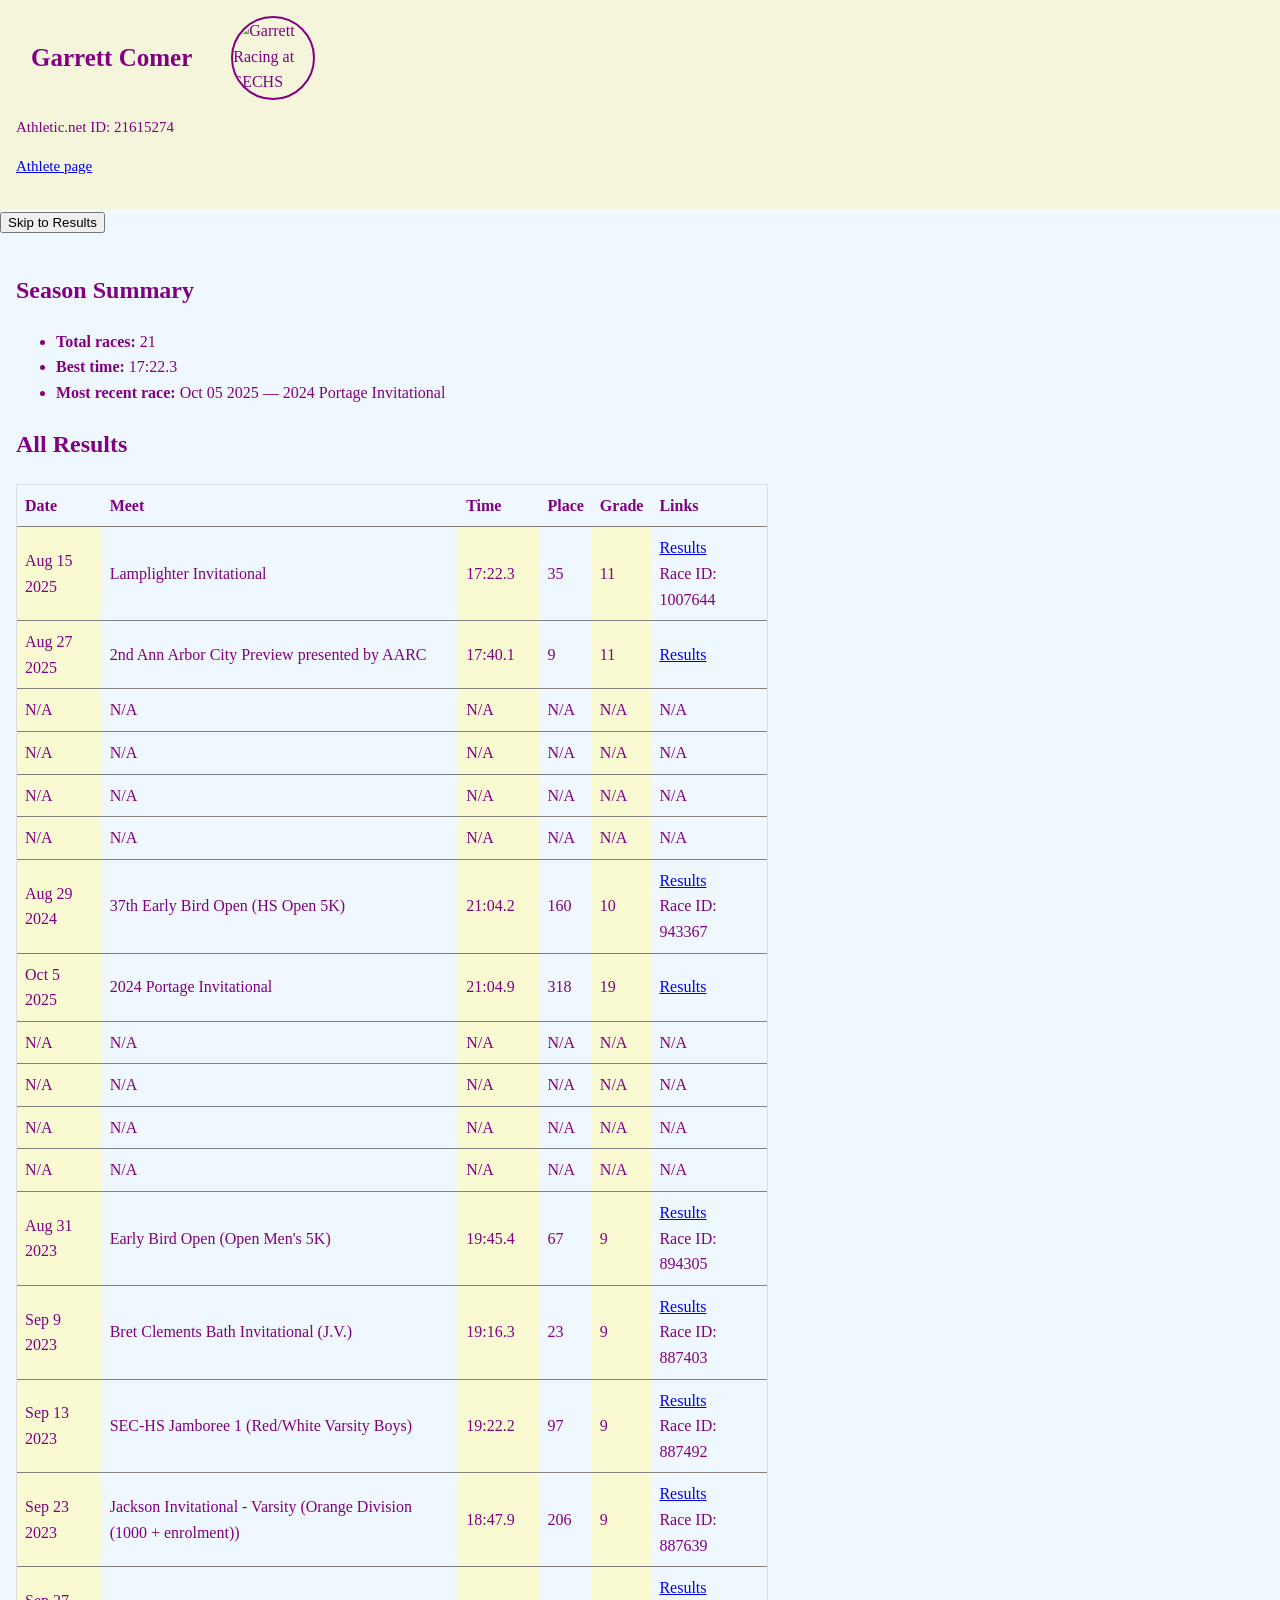
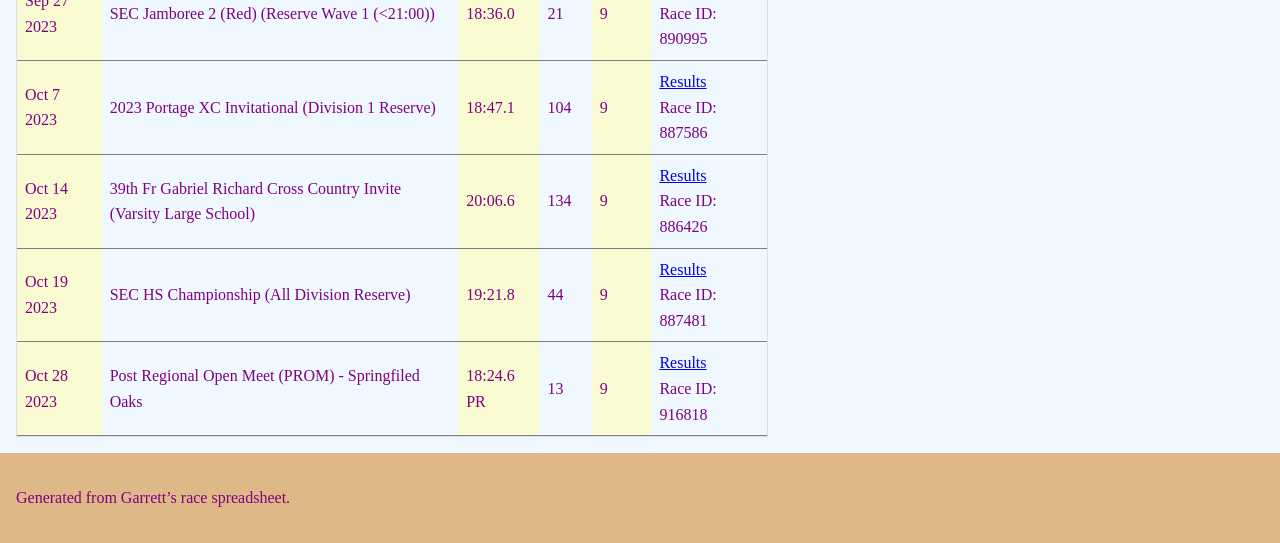
==== index.html @ 9805df11 "git" ====
<!doctype html>
<html lang="en">
<head>
  <meta charset="utf-8" />
  <meta name="viewport" content="width=device-width, initial-scale=1" />
  <title>Garrett Comer – Race Results</title>
  <link rel="stylesheet" href="css/reset.css" />
  <link rel="stylesheet" href="css/style.css" />
  <link rel="stylesheet" href="css/responsive.css" />

</head>

<body>
  <header>
    <div class="profile">
      <h1>Garrett Comer</h1>
      <img src="../images/2023SECHSChampionship.jpg"alt="Garrett Racing at SECHS Championship, 2023">
    </div>
    <p>Athletic.net ID: 21615274</p>
    <p>
      <a href="https://www.athletic.net/athlete/21615274/cross-country/">Athlete page</a>
    </p>
  </header>

  <a href="#results"><button id="skip">Skip to Results</button></a>

  <main>
    <section>
      <h2>Season Summary</h2>
      <ul>
        <li><strong>Total races:</strong> 21</li>
        <li><strong>Best time:</strong> 17:22.3</li>
        <li><strong>Most recent race:</strong> Oct 05 2025 — 2024 Portage Invitational</li>
      </ul>
    </section>

    <section>
      <h2 id="results">All Results</h2>
      <div id="table-wrapper">
        <table>
          <thead>
            <tr>
              <th scope="col">Date</th>
              <th scope="col">Meet</th>
              <th scope="col">Time</th>
              <th scope="col">Place</th>
              <th scope="col">Grade</th>
              <th scope="col">Links</th>
            </tr>
          </thead>
          <tbody>
            <tr><td>Aug 15 2025</td><td>Lamplighter Invitational</td><td>17:22.3</td><td>35</td><td>11</td><td><a href="https://www.athletic.net/CrossCountry/meet/247194/results/1007644">Results</a><br><span>Race ID: 1007644</span></td></tr>
            <tr><td>Aug 27 2025</td><td>2nd Ann Arbor City Preview presented by AARC</td><td>17:40.1</td><td>9</td><td>11</td><td><a href="https://www.athletic.net/CrossCountry/meet/253860/results/1013715">Results</a></td></tr>
            <tr><td>N/A</td><td>N/A</td><td>N/A</td><td>N/A</td><td>N/A</td><td>N/A</td></tr>
            <tr><td>N/A</td><td>N/A</td><td>N/A</td><td>N/A</td><td>N/A</td><td>N/A</td></tr>
            <tr><td>N/A</td><td>N/A</td><td>N/A</td><td>N/A</td><td>N/A</td><td>N/A</td></tr>
            <tr><td>N/A</td><td>N/A</td><td>N/A</td><td>N/A</td><td>N/A</td><td>N/A</td></tr>
            <tr><td>Aug 29 2024</td><td>37th Early Bird Open (HS Open 5K)</td><td>21:04.2</td><td>160</td><td>10</td><td><a href="https://www.athletic.net/CrossCountry/meet/235827/results/943367">Results</a><br><span>Race ID: 943367</span></td></tr>
            <tr><td>Oct 5 2025</td><td>2024 Portage Invitational</td><td>21:04.9</td><td>318</td><td>19</td><td><a href="https://www.athletic.net/CrossCountry/meet/237295/results/948796">Results</a></td></tr>
            <tr><td>N/A</td><td>N/A</td><td>N/A</td><td>N/A</td><td>N/A</td><td>N/A</td></tr>
            <tr><td>N/A</td><td>N/A</td><td>N/A</td><td>N/A</td><td>N/A</td><td>N/A</td></tr>
            <tr><td>N/A</td><td>N/A</td><td>N/A</td><td>N/A</td><td>N/A</td><td>N/A</td></tr>
            <tr><td>N/A</td><td>N/A</td><td>N/A</td><td>N/A</td><td>N/A</td><td>N/A</td></tr>
            <tr><td>Aug 31 2023</td><td>Early Bird Open (Open Men's 5K)</td><td>19:45.4</td><td>67</td><td>9</td><td><a href="https://www.athletic.net/CrossCountry/meet/223660/results/894305">Results</a><br><span>Race ID: 894305</span></td></tr>
            <tr><td>Sep 9 2023</td><td>Bret Clements Bath Invitational (J.V.)</td><td>19:16.3</td><td>23</td><td>9</td><td><a href="https://www.athletic.net/CrossCountry/meet/221738/results/887403">Results</a><br><span>Race ID: 887403</span></td></tr>
            <tr><td>Sep 13 2023</td><td>SEC-HS Jamboree 1 (Red/White Varsity Boys)</td><td>19:22.2</td><td>97</td><td>9</td><td><a href="https://www.athletic.net/CrossCountry/meet/221764/results/887492">Results</a><br><span>Race ID: 887492</span></td></tr>
            <tr><td>Sep 23 2023</td><td>Jackson Invitational - Varsity (Orange Division (1000 + enrolment))</td><td>18:47.9</td><td>206</td><td>9</td><td><a href="https://www.athletic.net/CrossCountry/meet/221802/results/887639">Results</a><br><span>Race ID: 887639</span></td></tr>
            <tr><td>Sep 27 2023</td><td>SEC Jamboree 2 (Red) (Reserve Wave 1 (<21:00))</td><td>18:36.0</td><td>21</td><td>9</td><td><a href="https://www.athletic.net/CrossCountry/meet/222702/results/890995">Results</a><br><span>Race ID: 890995</span></td></tr>
            <tr><td>Oct 7 2023</td><td>2023 Portage XC Invitational (Division 1 Reserve)</td><td>18:47.1</td><td>104</td><td>9</td><td><a href="https://www.athletic.net/CrossCountry/meet/221793/results/887586">Results</a><br><span>Race ID: 887586</span></td></tr>
            <tr><td>Oct 14 2023</td><td>39th Fr Gabriel Richard Cross Country Invite (Varsity Large School)</td><td>20:06.6</td><td>134</td><td>9</td><td><a href="https://www.athletic.net/CrossCountry/meet/221531/results/886426">Results</a><br><span>Race ID: 886426</span></td></tr>
            <tr><td>Oct 19 2023</td><td>SEC HS Championship (All Division Reserve)</td><td>19:21.8</td><td>44</td><td>9</td><td><a href="https://www.athletic.net/CrossCountry/meet/221762/results/887481">Results</a><br><span>Race ID: 887481</span></td></tr>
            <tr><td>Oct 28 2023</td><td>Post Regional Open Meet (PROM) - Springfiled Oaks</td><td>18:24.6 PR</td><td>13</td><td>9</td><td><a href="https://www.athletic.net/CrossCountry/meet/229906/results/916818">Results</a><br><span>Race ID: 916818</span></td></tr>
          </tbody>
        </table>
      </div>
    </section>
  </main>

  <footer>
    <p>Generated from Garrett’s race spreadsheet.</p>
  </footer>
</body>
</html>
---- css/style.css ----
/* Base layout */
html {
  scroll-behavior: smooth;
}

body {
  font-family: Trebuchet MS;
  margin: 0;
  max-width: 100vw;
  line-height: 1.6;
  color:purple;
  background-color:aliceblue;
  box-sizing: border-box;
}

header, main, footer {
  padding: 1rem;
}

header{
  background-color:beige;
  position: sticky;
  top: 0;
}

footer{
  background-color:burlywood;
}

header p {
  font-size:15px;
}

.skip {
  position: fixed;
  background-color: #333;
  color: white;
  padding: 10px 15px;
  border-radius: 5px;
}

.skip:hover {
  background-color: #555;
}

.profile {
  display: flex;
  align-items: center;
  gap: 1.5rem;
}

h1 {
  margin: 15px;
  font-size:25px;
}

img {
  display: block;
  border-radius: 50%;
  width: 80px;
  height: 80px;
  object-fit: cover;
  border: 2px solid purple;

  animation-duration: 3s;
  animation-name: slide-in;  
}

@keyframes slide-in {
  from {
    transform: translateX(-100%);
    opacity: 0;
  }

  to {
    translate: 0 0;
    opacity: 1;
  }
}

/* Tables */
#table-wrapper {
  max-width: 100%; 
  overflow-x: auto;
  display: block;
  border: 1px solid #ddd;
}

table {
  width: 100%;
  border-collapse: collapse;
}


th, td {
  padding: 0.5rem;
  border-bottom: 1px solid grey;
  text-align: left;
}

td:nth-child(2n + 1) {
  background-color: lightgoldenrodyellow;
}
---- css/responsive.css ----
@media (prefers-reduced-motion: reduce) {
    * {
        animation: none;
        scroll-behavior: auto;
    }

}


@media(min-width: 750px) {
    #table-wrapper {
        width: 750px;
    }
}

@media(prefers-color-scheme: dark) {
    header, footer {
        background-color: rgb(84, 10, 84);
    }
    body {
        color: white;
        background-color: rgb(23, 3, 23);
    }

    a {
        color: rgb(35, 139, 230);
    }

    td:nth-child(2n + 1) {
        background-color: rgb(7, 33, 55);
    }
}
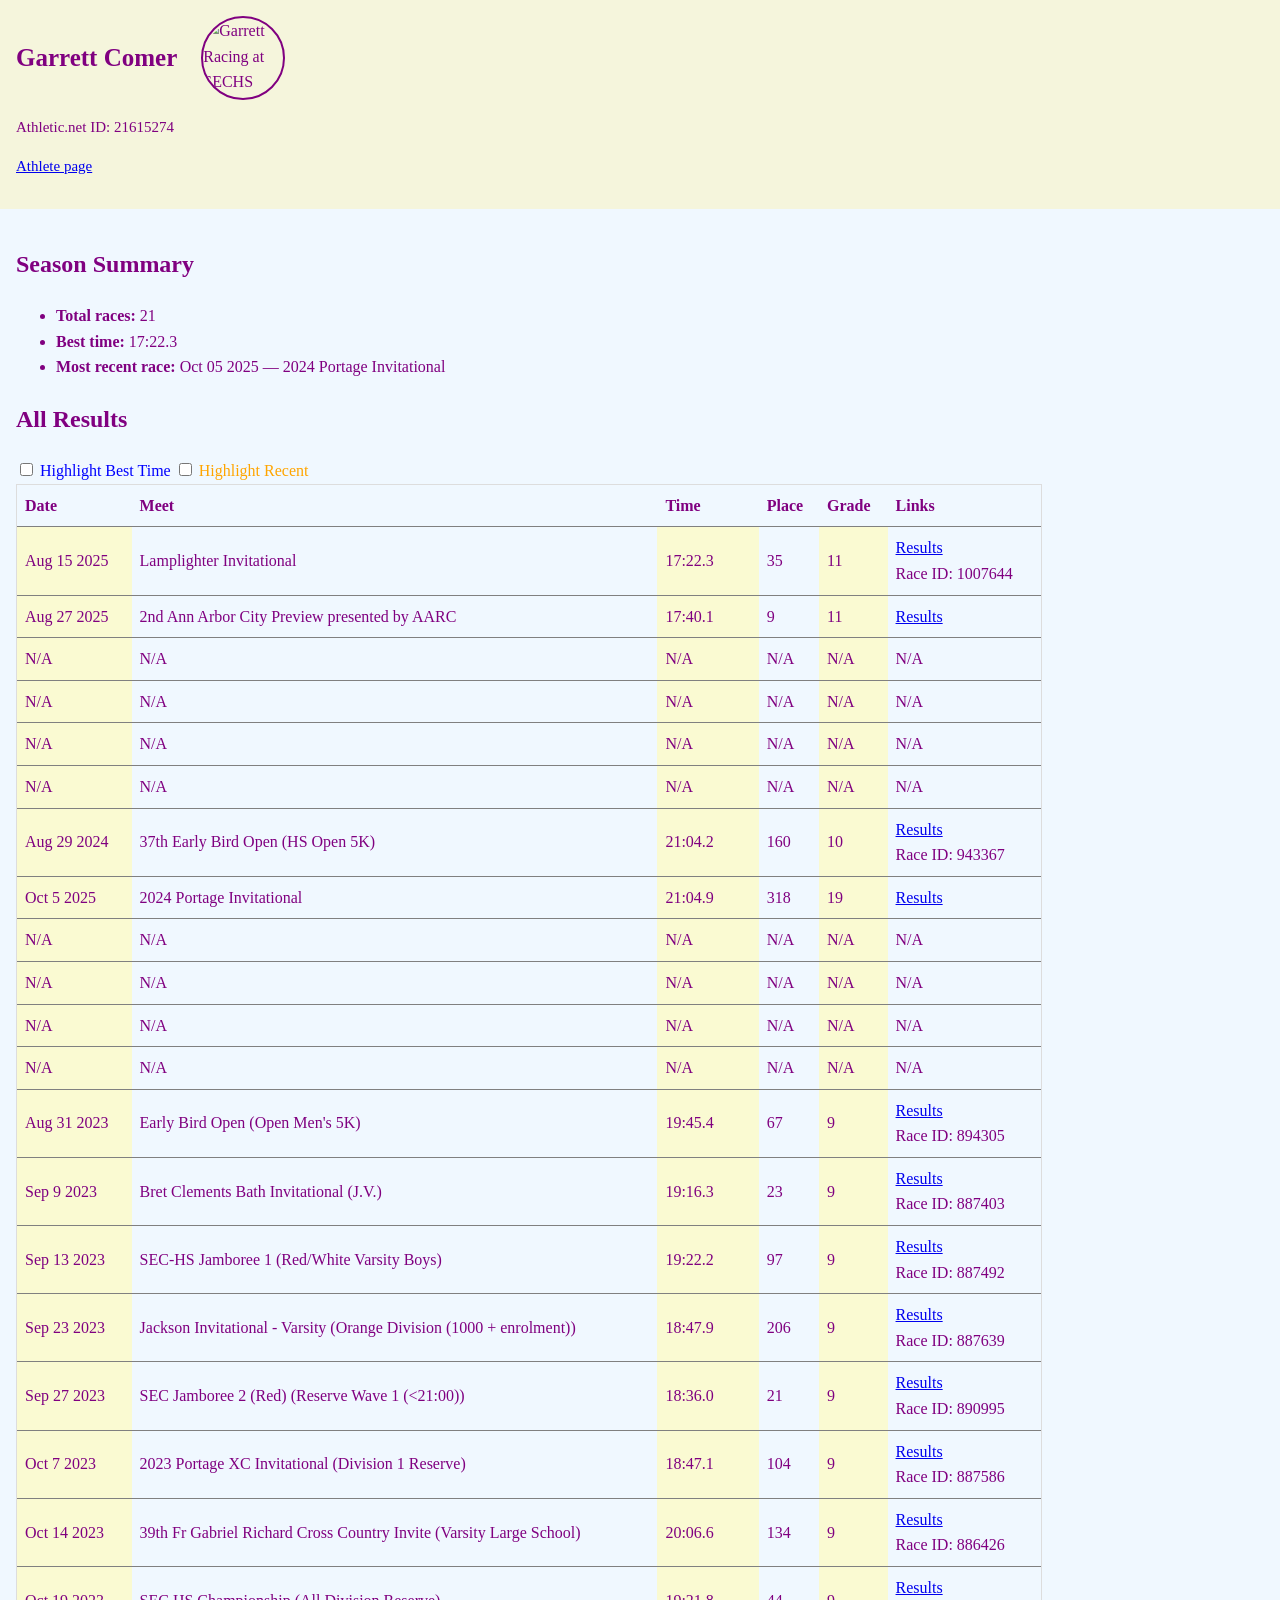
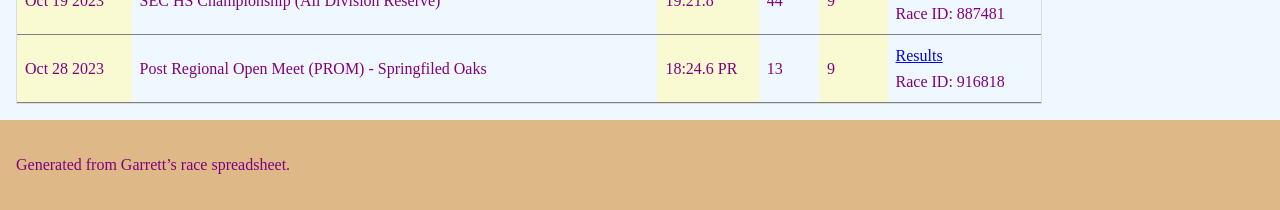
==== commit 8d32f2ff: "responsive" ====
--- a/index.html
+++ b/index.html
@@ -11,18 +11,18 @@
 </head>
 
 <body>
+  <a href="#results"><button class="skip">Skip to Results</button></a>
+
   <header>
     <div class="profile">
       <h1>Garrett Comer</h1>
-      <img src="../images/2023SECHSChampionship.jpg"alt="Garrett Racing at SECHS Championship, 2023">
+      <img src="images/2023SECHSChampionship.jpg"alt="Garrett Racing at SECHS Championship, 2023">
     </div>
     <p>Athletic.net ID: 21615274</p>
     <p>
       <a href="https://www.athletic.net/athlete/21615274/cross-country/">Athlete page</a>
     </p>
   </header>
-
-  <a href="#results"><button id="skip">Skip to Results</button></a>
 
   <main>
     <section>
@@ -36,6 +36,13 @@
 
     <section>
       <h2 id="results">All Results</h2>
+      
+      <input type="checkbox" id="show_best"></input>
+      <label for="show_best">Highlight Best Time</label>
+
+      <input type="checkbox" id="show_recent"></input>
+      <label for="show_recent">Highlight Recent</label>
+
       <div id="table-wrapper">
         <table>
           <thead>
@@ -49,14 +56,14 @@
             </tr>
           </thead>
           <tbody>
-            <tr><td>Aug 15 2025</td><td>Lamplighter Invitational</td><td>17:22.3</td><td>35</td><td>11</td><td><a href="https://www.athletic.net/CrossCountry/meet/247194/results/1007644">Results</a><br><span>Race ID: 1007644</span></td></tr>
+            <tr id="best_time"><td>Aug 15 2025</td><td>Lamplighter Invitational</td><td>17:22.3</td><td>35</td><td>11</td><td><a href="https://www.athletic.net/CrossCountry/meet/247194/results/1007644">Results</a><br><span>Race ID: 1007644</span></td></tr>
             <tr><td>Aug 27 2025</td><td>2nd Ann Arbor City Preview presented by AARC</td><td>17:40.1</td><td>9</td><td>11</td><td><a href="https://www.athletic.net/CrossCountry/meet/253860/results/1013715">Results</a></td></tr>
             <tr><td>N/A</td><td>N/A</td><td>N/A</td><td>N/A</td><td>N/A</td><td>N/A</td></tr>
             <tr><td>N/A</td><td>N/A</td><td>N/A</td><td>N/A</td><td>N/A</td><td>N/A</td></tr>
             <tr><td>N/A</td><td>N/A</td><td>N/A</td><td>N/A</td><td>N/A</td><td>N/A</td></tr>
             <tr><td>N/A</td><td>N/A</td><td>N/A</td><td>N/A</td><td>N/A</td><td>N/A</td></tr>
             <tr><td>Aug 29 2024</td><td>37th Early Bird Open (HS Open 5K)</td><td>21:04.2</td><td>160</td><td>10</td><td><a href="https://www.athletic.net/CrossCountry/meet/235827/results/943367">Results</a><br><span>Race ID: 943367</span></td></tr>
-            <tr><td>Oct 5 2025</td><td>2024 Portage Invitational</td><td>21:04.9</td><td>318</td><td>19</td><td><a href="https://www.athletic.net/CrossCountry/meet/237295/results/948796">Results</a></td></tr>
+            <tr id="recent"><td>Oct 5 2025</td><td>2024 Portage Invitational</td><td>21:04.9</td><td>318</td><td>19</td><td><a href="https://www.athletic.net/CrossCountry/meet/237295/results/948796">Results</a></td></tr>
             <tr><td>N/A</td><td>N/A</td><td>N/A</td><td>N/A</td><td>N/A</td><td>N/A</td></tr>
             <tr><td>N/A</td><td>N/A</td><td>N/A</td><td>N/A</td><td>N/A</td><td>N/A</td></tr>
             <tr><td>N/A</td><td>N/A</td><td>N/A</td><td>N/A</td><td>N/A</td><td>N/A</td></tr>
@@ -79,5 +86,7 @@
   <footer>
     <p>Generated from Garrett’s race spreadsheet.</p>
   </footer>
+
+  <script src="script.js"></script>
 </body>
 </html>
--- a/css/style.css
+++ b/css/style.css
@@ -1,6 +1,7 @@
 /* Base layout */
 html {
   scroll-behavior: smooth;
+  scroll-padding-top: 225px;
 }
 
 body {
@@ -31,16 +32,31 @@
   font-size:15px;
 }
 
+label[for="show_best"] {
+  color: blue;
+}
+
+label[for="show_recent"] {
+  color: orange;
+}
+
 .skip {
-  position: fixed;
-  background-color: #333;
-  color: white;
+  position: absolute;
+  top: 0;
+  z-index: 999;
+  
+  transform: translateY(-100%);
+  transition: transform 0.3s ease-in-out;
+
+  background-color: #d4d4d4;
+  color: rgb(0, 0, 0);
   padding: 10px 15px;
   border-radius: 5px;
 }
 
-.skip:hover {
-  background-color: #555;
+.skip:focus {
+  transform: translateY(0);
+  text-decoration: underline;
 }
 
 .profile {
@@ -50,7 +66,6 @@
 }
 
 h1 {
-  margin: 15px;
   font-size:25px;
 }
 
--- a/css/responsive.css
+++ b/css/responsive.css
@@ -3,13 +3,11 @@
         animation: none;
         scroll-behavior: auto;
     }
-
 }
-
 
 @media(min-width: 750px) {
     #table-wrapper {
-        width: 750px;
+        width: 80vw;
     }
 }
 
@@ -23,10 +21,18 @@
     }
 
     a {
-        color: rgb(35, 139, 230);
+        color: rgb(124, 215, 231);
     }
 
     td:nth-child(2n + 1) {
         background-color: rgb(7, 33, 55);
     }
+
+    label[for="show_best"] {
+        color: rgb(101, 243, 155);
+    }
+
+    label[for="show_recent"] {
+        color: orange;
+    }
 }
